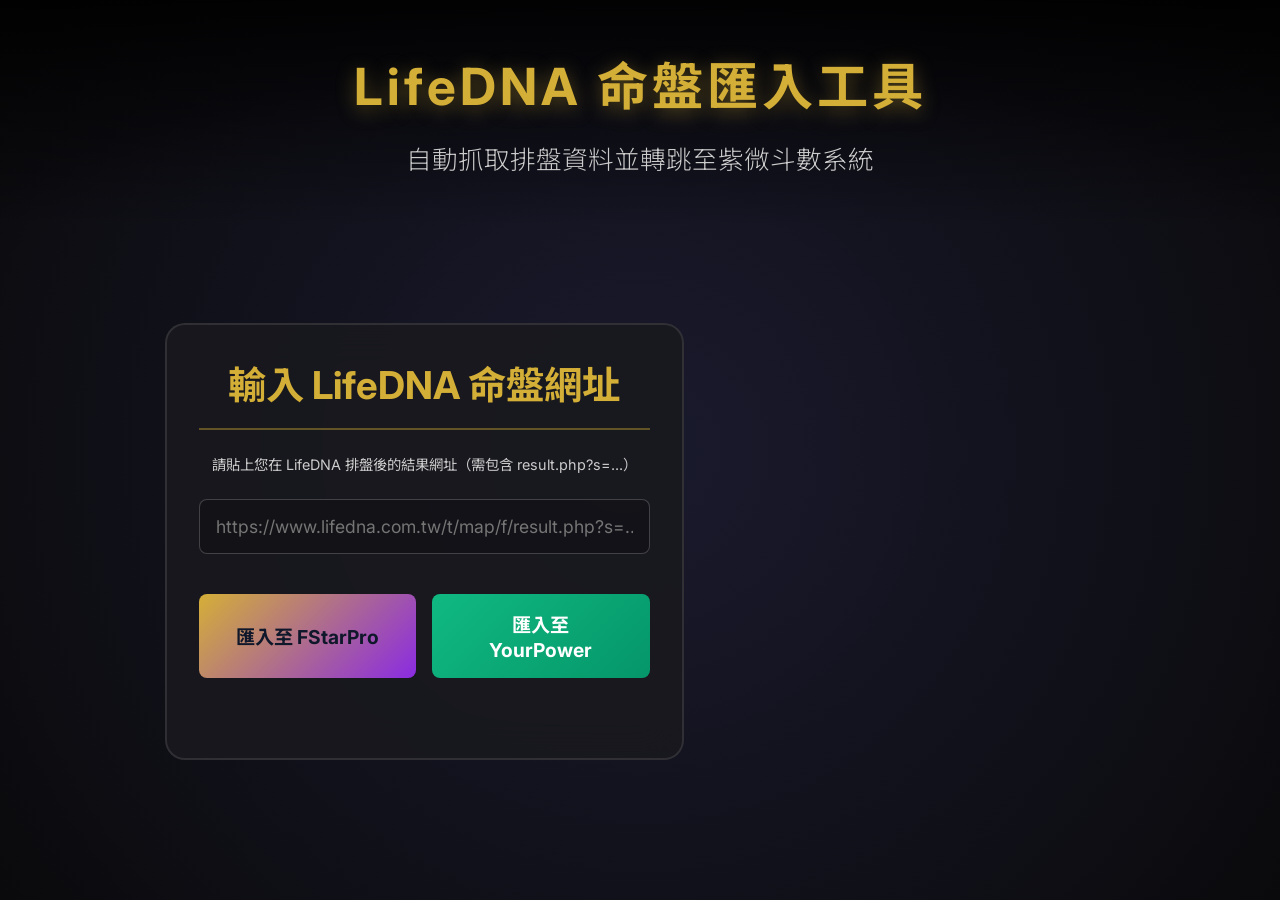
==== lifedna_import.html @ cc83c1bf "feat: Add LifeDNA import tool with flexible date and encoding fallback" ====
<!DOCTYPE html>
<html lang="zh-TW">
<head>
    <meta charset="UTF-8">
    <meta name="viewport" content="width=device-width, initial-scale=1.0">
    <title>LifeDNA 命盤匯入工具</title>
    <link rel="stylesheet" href="style.css">
    <link href="https://fonts.googleapis.com/css2?family=Inter:wght@300;400;600&family=Noto+Sans+TC:wght@300;500;700&display=swap" rel="stylesheet">
    <style>
        .import-container {
            max-width: 600px;
            margin: 4rem auto;
            text-align: center;
            padding: 2rem;
        }
        input[type="url"] {
            width: 100%;
            padding: 1rem;
            margin: 1.5rem 0;
            border-radius: 8px;
            border: 1px solid rgba(255, 255, 255, 0.2);
            background: rgba(0, 0, 0, 0.2);
            color: white;
            font-size: 1.1rem;
        }
        input[type="url"]:focus {
            outline: none;
            border-color: var(--accent);
        }
        .btn-large {
            padding: 1rem 2rem;
            font-size: 1.2rem;
            background: linear-gradient(135deg, var(--primary-color), var(--secondary-color));
            color: #0f172a;
            border: none;
            border-radius: 8px;
            cursor: pointer;
            font-weight: bold;
            transition: transform 0.2s, box-shadow 0.2s;
            width: 100%;
        }
        .btn-large:hover {
            transform: translateY(-2px);
            box-shadow: 0 4px 15px rgba(234, 179, 8, 0.3);
        }
        .btn-large:disabled {
            background: #555;
            cursor: not-allowed;
            transform: none;
            box-shadow: none;
        }
        #status {
            margin-top: 1.5rem;
            font-size: 1rem;
            color: var(--accent);
            min-height: 1.5rem;
        }
        .result-box {
            margin-top: 2rem;
            background: rgba(0,0,0,0.3);
            padding: 1rem;
            border-radius: 8px;
            text-align: left;
            display: none;
        }
        .result-box pre {
            color: #10b981;
            white-space: pre-wrap;
            word-wrap: break-word;
        }
    </style>
</head>
<body>
    <header class="animate-fade">
        <h1>LifeDNA 命盤匯入工具</h1>
        <p class="subtitle">自動抓取排盤資料並轉跳至紫微斗數系統</p>
    </header>

    <main class="animate-fade" style="animation-delay: 0.2s;">
        <div class="import-container glass card">
            <h2>輸入 LifeDNA 命盤網址</h2>
            <p style="font-size: 0.9rem; color: var(--text-dim); margin-top: 0.5rem;">
                請貼上您在 LifeDNA 排盤後的結果網址（需包含 result.php?s=...）
            </p>
            
            <input type="url" id="lifedna_url" placeholder="https://www.lifedna.com.tw/t/map/f/result.php?s=..." required>
            
            <div style="display: flex; gap: 1rem; margin-top: 1rem;">
                <button id="importBtn1" class="btn-large" onclick="handleImport('fstarpro')">匯入至 FStarPro</button>
                <button id="importBtn2" class="btn-large" onclick="handleImport('yourpower')" style="background: linear-gradient(135deg, #10b981, #059669); color: white;">匯入至 YourPower</button>
            </div>
            
            <div id="status"></div>

            <div id="resultBox" class="result-box">
                <h3 style="margin-bottom: 0.5rem; color: var(--text);">提取結果：</h3>
                <pre id="resultData"></pre>
                <div style="margin-top: 1rem; text-align: center;">
                    <a id="redirectLink" href="#" style="color: var(--accent); text-decoration: underline;">點擊此處手動跳轉</a>
                </div>
            </div>
        </div>
    </main>

    <script>
        const branchMap = ["子", "丑", "寅", "卯", "辰", "巳", "午", "未", "申", "酉", "戌", "亥"];

        function extractData(doc) {
            let result = {};

            // 1. birth (生年天干) & gender (性別)
            const uData = doc.querySelector('.u_data_u');
            if (uData) {
                const text = uData.textContent.trim();
                result.birth = text.charAt(0);
                if (text.includes('男')) result.gender = '1';
                else if (text.includes('女')) result.gender = '0';
            }

            // 解析西元生日 (針對 YourPower)
            // 由於 Proxy 可能導致中文亂碼或格式變化，直接尋找 yyyy-mm-dd hh:mm 或 yyyy/mm/dd hh:mm
            const bodyText = doc.body.textContent;
            const dateMatch = bodyText.match(/(\d{4})[-\/](\d{1,2})[-\/](\d{1,2})\s+(\d{1,2}):(\d{1,2})/);
            if (dateMatch) {
                const yyyy = dateMatch[1];
                const mm = dateMatch[2].padStart(2, '0');
                const dd = dateMatch[3].padStart(2, '0');
                const hh = dateMatch[4].padStart(2, '0');
                const min = dateMatch[5].padStart(2, '0');
                result.birthDate = `${yyyy}-${mm}-${dd}`;
                result.birthTime = `${hh}:${min}`;
            }

            // 2. yin (寅宮天干)
            const td2 = doc.getElementById('td2');
            if (td2) {
                const upTds = td2.querySelectorAll('td.up');
                for (let td of upTds) {
                    const text = td.textContent.trim();
                    if (text.length === 2 && text.charAt(1) === '寅') {
                        result.yin = text.charAt(0);
                        break;
                    }
                }
            }

            // Helper to find branch location
            function findBranch(selector, matchFn) {
                const elements = doc.querySelectorAll(selector);
                for (let el of elements) {
                    if (matchFn(el.textContent.trim())) {
                        const outer = el.closest('td.outer');
                        if (outer && outer.id && outer.id.startsWith('td')) {
                            const idx = parseInt(outer.id.replace('td', ''), 10);
                            return branchMap[idx];
                        }
                    }
                }
                return null;
            }

            result.ming = findBranch('td.a0', text => text === '命');
            result.ziwei = findBranch("span[id^='st']", text => text.startsWith('紫微'));
            result.wenqu = findBranch("span[id^='st']", text => text.startsWith('文曲'));
            result.wenchang = findBranch("span[id^='st']", text => text.startsWith('文昌'));
            result.zuofu = findBranch("span[id^='st']", text => text.startsWith('左輔'));
            result.youbi = findBranch("span[id^='st']", text => text.startsWith('右弼'));
            result.dayun = findBranch("td", text => text === '大命');
            result.liunian = findBranch("td", text => text === '流命');

            return result;
        }

        async function handleImport(targetSystem) {
            const urlInput = document.getElementById("lifedna_url").value.trim();
            const btn1 = document.getElementById("importBtn1");
            const btn2 = document.getElementById("importBtn2");
            const status = document.getElementById("status");
            const resultBox = document.getElementById("resultBox");
            const resultData = document.getElementById("resultData");
            const redirectLink = document.getElementById("redirectLink");

            if (!urlInput) {
                status.textContent = "請輸入網址！";
                return;
            }

            try {
                btn1.disabled = true;
                btn2.disabled = true;
                status.textContent = "🔄 正在透過 Proxy 抓取資料，請稍候...";
                resultBox.style.display = "none";

                // 使用 CodeTabs CORS proxy 來繞過 CORS 限制抓取 HTML
                const proxyUrl = "https://api.codetabs.com/v1/proxy/?quest=";
                const response = await fetch(proxyUrl + encodeURIComponent(urlInput));
                
                if (!response.ok) {
                    throw new Error("網路請求失敗，狀態碼：" + response.status);
                }

                // 嘗試先用 UTF-8 解碼，若出現亂碼則改用 Big5
                const buffer = await response.arrayBuffer();
                let html = new TextDecoder('utf-8').decode(buffer);
                if (html.includes('\uFFFD')) {
                    html = new TextDecoder('big5').decode(buffer);
                }

                const parser = new DOMParser();
                const doc = parser.parseFromString(html, 'text/html');

                const data = extractData(doc);
                
                // 檢查是否成功抓取關鍵資料
                if (!data.ming || !data.ziwei) {
                    throw new Error("無法解析命盤內容，請確認網址是否正確或為有效排盤。");
                }

                status.textContent = "✅ 抓取成功！準備跳轉...";
                
                // 顯示結果 (供除錯與觀看)
                resultData.textContent = JSON.stringify(data, null, 2);
                resultBox.style.display = "block";

                // 移除 undefined 或 null 的參數
                const validData = {};
                for (const key in data) {
                    if (data[key]) validData[key] = data[key];
                }

                // 組合跳轉網址
                const params = new URLSearchParams(validData);
                const baseUrl = targetSystem === 'yourpower' 
                    ? "https://pcmnking.github.io/yourpower/" 
                    : "https://pcmnking.github.io/fstarpro/";
                const targetUrl = baseUrl + "?" + params.toString();
                
                redirectLink.href = targetUrl;
                redirectLink.textContent = targetUrl;

                // 自動跳轉
                window.location.href = targetUrl;

            } catch (err) {
                console.error(err);
                status.textContent = "❌ 發生錯誤：" + err.message;
            } finally {
                btn1.disabled = false;
                btn2.disabled = false;
            }
        }
    </script>
</body>
</html>
---- style.css ----
:root {
    --primary-color: #d4af37; /* Gold */
    --secondary-color: #8a2be2; /* Blue Violet */
    --bg-dark: #0a0a0c;
    --card-bg: rgba(25, 25, 30, 0.9);
    --text-main: #ffffff;
    --text-dim: #cccccc;
    --accent: #ff4d4d;
    --transition: all 0.3s cubic-bezier(0.4, 0, 0.2, 1);
}

* {
    margin: 0;
    padding: 0;
    box-sizing: border-box;
    font-family: 'Inter', 'Noto Sans TC', sans-serif;
}

body {
    background-color: var(--bg-dark);
    background: radial-gradient(circle at center, #1a1a2e 0%, #0a0a0c 100%);
    color: var(--text-main);
    line-height: 1.5;
    overflow-x: hidden;
    font-size: 1.2rem;
    min-height: 100vh;
}

/* Glassmorphism Effect */
.glass {
    background: var(--card-bg);
    backdrop-filter: blur(20px);
    -webkit-backdrop-filter: blur(20px);
    border: 2px solid rgba(255, 255, 255, 0.1);
    border-radius: 20px;
}

header {
    padding: 3rem 2rem;
    text-align: center;
    background: linear-gradient(to bottom, rgba(0,0,0,0.9), transparent);
}

h1 {
    font-size: 3.2rem; /* Senior friendly, not overwhelming */
    color: var(--primary-color);
    letter-spacing: 4px;
    margin-bottom: 1rem;
    text-shadow: 0 4px 20px rgba(212, 175, 55, 0.4);
}

.subtitle {
    font-size: 1.6rem;
    color: var(--text-dim);
    font-weight: 300;
}

main {
    max-width: 1600px;
    margin: 0 auto;
    padding: 2rem;
    display: grid;
    grid-template-columns: 1fr 400px; 
    gap: 2rem;
}

@media (max-width: 1024px) {
    main {
        grid-template-columns: 1fr;
    }
}

/* Ziwei Chart Layout */
.chart-container {
    display: grid;
    grid-template-columns: repeat(4, 1fr);
    grid-template-rows: repeat(4, 1fr);
    gap: 12px;
    aspect-ratio: 1 / 1;
    position: relative;
}

.palace {
    position: relative;
    padding: 1.2rem;
    cursor: pointer;
    transition: var(--transition);
    display: flex;
    flex-direction: column;
    justify-content: space-between;
    min-height: 150px;
}

.palace:hover {
    background: rgba(212, 175, 55, 0.15);
    border-color: var(--primary-color);
    transform: scale(1.02);
}

.palace.active {
    background: rgba(138, 43, 226, 0.2);
    border-color: var(--secondary-color);
    box-shadow: 0 0 30px rgba(138, 43, 226, 0.4);
}

.palace-name {
    position: absolute;
    bottom: 12px;
    right: 12px;
    font-size: 1.5rem; /* Senior friendly large */
    color: var(--primary-color);
    font-weight: 800;
    text-align: right;
    line-height: 1.1;
}

.palace-stars {
    display: flex;
    flex-wrap: wrap;
    gap: 6px;
    align-content: flex-start;
}

.star-tag {
    display: inline-block;
    padding: 6px 12px;
    border-radius: 8px;
    font-size: 1.3rem; /* Clear stars */
    font-weight: 700;
    margin-bottom: 4px;
}

.center-area {
    grid-area: 2 / 2 / 4 / 4;
    display: flex;
    flex-direction: column;
    justify-content: center;
    align-items: center;
    text-align: center;
    padding: 1.5rem;
    border: 3px solid var(--primary-color);
    background: rgba(0,0,0,0.8);
    border-radius: 24px;
}

#centerText {
    font-size: 1.8rem;
    line-height: 1.4;
    font-weight: 500;
}

/* Palace Mapping (Yin at Bottom-Left, standard clockwise) */
.p-0 { grid-area: 1 / 1; } /* Si */
.p-1 { grid-area: 1 / 2; } /* Wu */
.p-2 { grid-area: 1 / 3; } /* Wei */
.p-3 { grid-area: 1 / 4; } /* Shen */
.p-4 { grid-area: 2 / 4; } /* You */
.p-5 { grid-area: 3 / 4; } /* Xu */
.p-6 { grid-area: 4 / 4; } /* Hai */
.p-7 { grid-area: 4 / 3; } /* Zi */
.p-8 { grid-area: 4 / 2; } /* Chou */
.p-9 { grid-area: 4 / 1; } /* Yin - Bottom Left */
.p-10 { grid-area: 3 / 1; } /* Mao */
.p-11 { grid-area: 2 / 1; } /* Chen */

/* Info Panel */
.info-panel {
    display: flex;
    flex-direction: column;
    gap: 2rem;
}

.card {
    padding: 2rem;
}

.card h2 {
    color: var(--primary-color);
    margin-bottom: 1.5rem;
    border-bottom: 2px solid rgba(212, 175, 55, 0.4);
    padding-bottom: 0.8rem;
    font-size: 2.4rem;
}

.interpretation-content {
    font-size: 1.8rem; /* Large and readable */
    color: var(--text-main);
    line-height: 1.6;
}

.logical-meaning {
    margin-top: 1.5rem;
    padding: 1.5rem;
    background: rgba(0,0,0,0.5);
    border-left: 8px solid var(--secondary-color);
    border-radius: 0 12px 12px 0;
}

.logical-meaning h3 {
    font-size: 1.8rem;
    margin-bottom: 0.8rem;
}

#logicalText {
    font-size: 1.6rem;
    line-height: 1.6;
}

/* Interaction Controls */
.controls {
    display: flex;
    flex-direction: column;
    gap: 1.5rem;
}

.btn-group {
    display: flex;
    gap: 12px;
    flex-wrap: wrap;
}

button {
    background: transparent;
    color: var(--primary-color);
    border: 2px solid var(--primary-color);
    padding: 1rem 2rem;
    border-radius: 12px;
    cursor: pointer;
    transition: var(--transition);
    font-size: 1.4rem;
    font-weight: 700;
}

button:hover {
    background: var(--primary-color);
    color: var(--bg-dark);
    transform: translateY(-3px);
}

.transformation-flow {
    display: flex;
    align-items: center;
    justify-content: center;
    gap: 10px;
    margin-top: 1rem;
    padding: 0.5rem;
    flex-wrap: wrap;
}

.flow-step {
    padding: 1rem;
    border: 1px dashed var(--text-dim);
    border-radius: 10px;
    font-size: 1.4rem;
    white-space: nowrap;
}

.flow-arrow {
    color: var(--primary-color);
    font-size: 2rem;
}

/* Animations */
@keyframes fadeIn {
    from { opacity: 0; transform: translateY(20px); }
    to { opacity: 1; transform: translateY(0); }
}

.animate-fade {
    animation: fadeIn 0.8s ease-out forwards;
}

/* Lecture Section */
.lecture-section {
    margin: 3rem auto;
    max-width: 1600px;
    width: 95%;
}

.lecture-title {
    font-size: 3rem;
    color: var(--primary-color);
    text-align: center;
    margin-bottom: 2rem;
}

.lecture-body {
    white-space: pre-wrap;
    font-family: inherit;
    font-size: 1.5rem;
    line-height: 1.8;
}

/* Mobile Responsiveness */
@media (max-width: 768px) {
    .lecture-section {
        margin: 2rem auto;
        width: 98%;
    }

    .lecture-title {
        font-size: 1.8rem;
    }

    .lecture-body {
        font-size: 1.1rem;
        line-height: 1.6;
    }
    
    body {
        font-size: 1rem;
    }

    header {
        padding: 2rem 1rem;
    }

    h1 {
        font-size: 2rem;
        letter-spacing: 2px;
    }

    .subtitle {
        font-size: 1.1rem;
    }

    main {
        padding: 0.5rem; /* Reduced from 1rem to give more space */
        gap: 1rem;
    }

    .chart-container {
        gap: 4px; /* Even smaller gap */
        aspect-ratio: auto;
    }

    .palace {
        padding: 4px; /* Very minimal padding */
        min-height: 90px;
    }

    .palace-name {
        font-size: 1rem;
        bottom: 4px;
        right: 4px;
        letter-spacing: 0;
    }

    .star-tag {
        font-size: 0.85rem;
        padding: 1px 4px;
        margin-bottom: 2px;
        border-radius: 4px;
    }

    .center-area {
        padding: 0.4rem;
        border-width: 1.5px;
    }

    .center-area h2 {
        font-size: 1rem;
        margin-bottom: 0.2rem;
    }

    #centerText {
        font-size: 0.9rem;
        line-height: 1.2;
    }

    .card {
        padding: 1rem;
    }

    .palace-stars {
        gap: 3px;
    }

    .palace-name span {
        display: inline !important; /* Make branch name inline with palace name on mobile */
        margin-left: 4px;
        font-size: 0.8rem !important;
    }

    .card h2 {
        font-size: 1.6rem;
    }

    .interpretation-content {
        font-size: 1.2rem;
    }

    .logical-meaning h3 {
        font-size: 1.3rem;
    }

    #logicalText {
        font-size: 1.1rem;
    }

    button {
        padding: 0.8rem 1.2rem;
        font-size: 1.1rem;
    }

    #lectureContent h2 {
        font-size: 1.8rem;
    }

    #lectureContent .interpretation-content {
        font-size: 1.1rem;
    }

    footer {
        padding: 2rem;
        font-size: 1rem;
    }
}

/* Extra small devices */
@media (max-width: 480px) {
    .chart-container {
        gap: 4px;
    }

    .palace {
        padding: 0.4rem;
        min-height: 80px;
    }

    .palace-name {
        font-size: 0.9rem;
    }

    .star-tag {
        font-size: 0.8rem;
        padding: 2px 4px;
    }
    
    .center-area h2 {
        font-size: 1rem;
    }
    
    #centerText {
        font-size: 0.85rem;
    }
}

footer {
    text-align: center;
    padding: 4rem;
    color: var(--text-dim);
    font-size: 1.2rem;
}
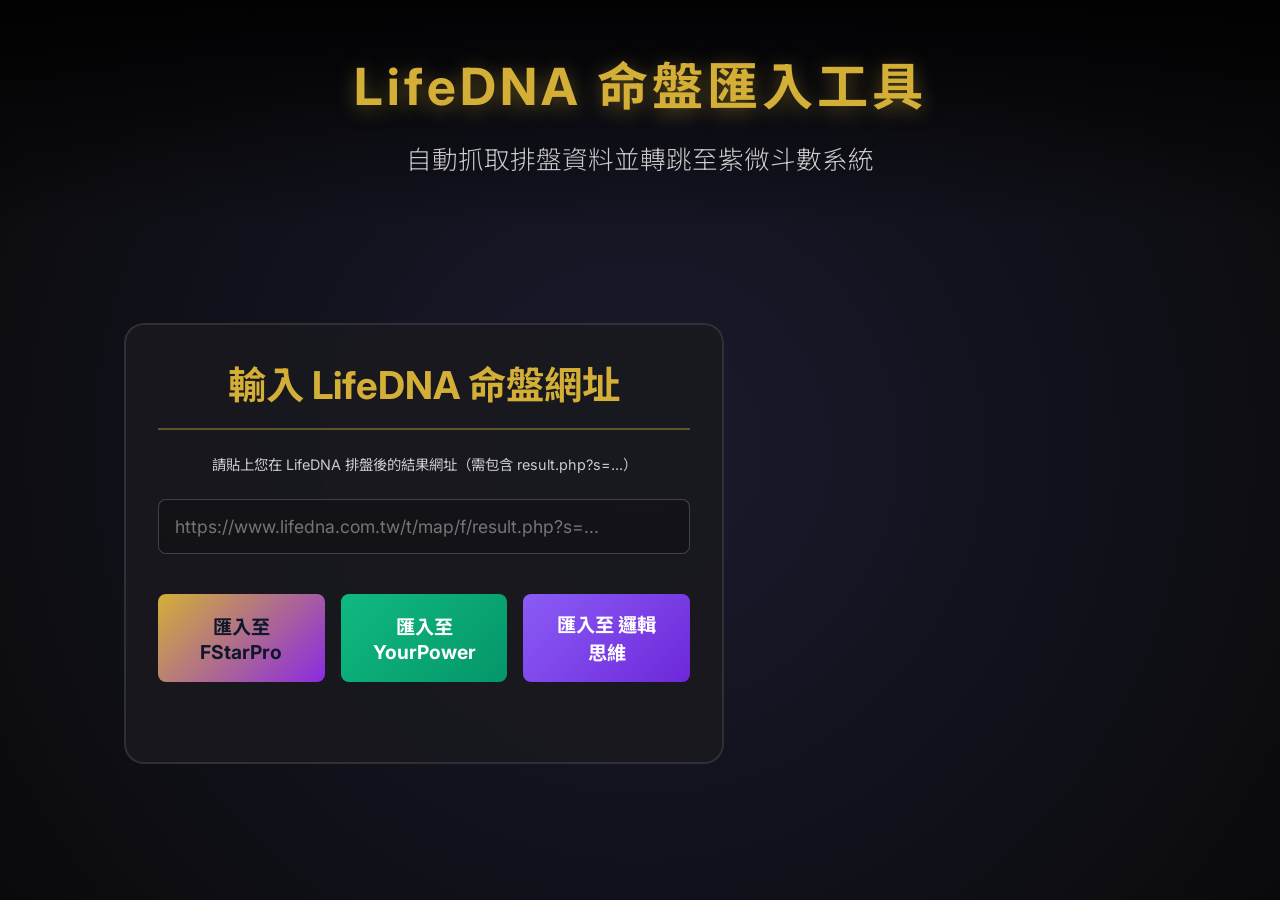
==== commit 12edd95d: "feat: Add Nan redirect option and auto-fill ming and ziwei from URL parameters" ====
--- a/lifedna_import.html
+++ b/lifedna_import.html
@@ -85,9 +85,10 @@
             
             <input type="url" id="lifedna_url" placeholder="https://www.lifedna.com.tw/t/map/f/result.php?s=..." required>
             
-            <div style="display: flex; gap: 1rem; margin-top: 1rem;">
-                <button id="importBtn1" class="btn-large" onclick="handleImport('fstarpro')">匯入至 FStarPro</button>
-                <button id="importBtn2" class="btn-large" onclick="handleImport('yourpower')" style="background: linear-gradient(135deg, #10b981, #059669); color: white;">匯入至 YourPower</button>
+            <div style="display: flex; gap: 1rem; margin-top: 1rem; flex-wrap: wrap; justify-content: center;">
+                <button id="importBtn1" class="btn-large" onclick="handleImport('fstarpro')" style="flex: 1; min-width: 150px;">匯入至 FStarPro</button>
+                <button id="importBtn2" class="btn-large" onclick="handleImport('yourpower')" style="background: linear-gradient(135deg, #10b981, #059669); color: white; flex: 1; min-width: 150px;">匯入至 YourPower</button>
+                <button id="importBtn3" class="btn-large" onclick="handleImport('nan')" style="background: linear-gradient(135deg, #8b5cf6, #6d28d9); color: white; flex: 1; min-width: 150px;">匯入至 邏輯思維</button>
             </div>
             
             <div id="status"></div>
@@ -175,6 +176,7 @@
             const urlInput = document.getElementById("lifedna_url").value.trim();
             const btn1 = document.getElementById("importBtn1");
             const btn2 = document.getElementById("importBtn2");
+            const btn3 = document.getElementById("importBtn3");
             const status = document.getElementById("status");
             const resultBox = document.getElementById("resultBox");
             const resultData = document.getElementById("resultData");
@@ -188,6 +190,7 @@
             try {
                 btn1.disabled = true;
                 btn2.disabled = true;
+                btn3.disabled = true;
                 status.textContent = "🔄 正在透過 Proxy 抓取資料，請稍候...";
                 resultBox.style.display = "none";
 
@@ -230,9 +233,12 @@
 
                 // 組合跳轉網址
                 const params = new URLSearchParams(validData);
-                const baseUrl = targetSystem === 'yourpower' 
-                    ? "https://pcmnking.github.io/yourpower/" 
-                    : "https://pcmnking.github.io/fstarpro/";
+                let baseUrl = "https://pcmnking.github.io/fstarpro/";
+                if (targetSystem === 'yourpower') {
+                    baseUrl = "https://pcmnking.github.io/yourpower/";
+                } else if (targetSystem === 'nan') {
+                    baseUrl = "https://pcmnking.github.io/nan/";
+                }
                 const targetUrl = baseUrl + "?" + params.toString();
                 
                 redirectLink.href = targetUrl;
@@ -247,6 +253,7 @@
             } finally {
                 btn1.disabled = false;
                 btn2.disabled = false;
+                btn3.disabled = false;
             }
         }
     </script>
